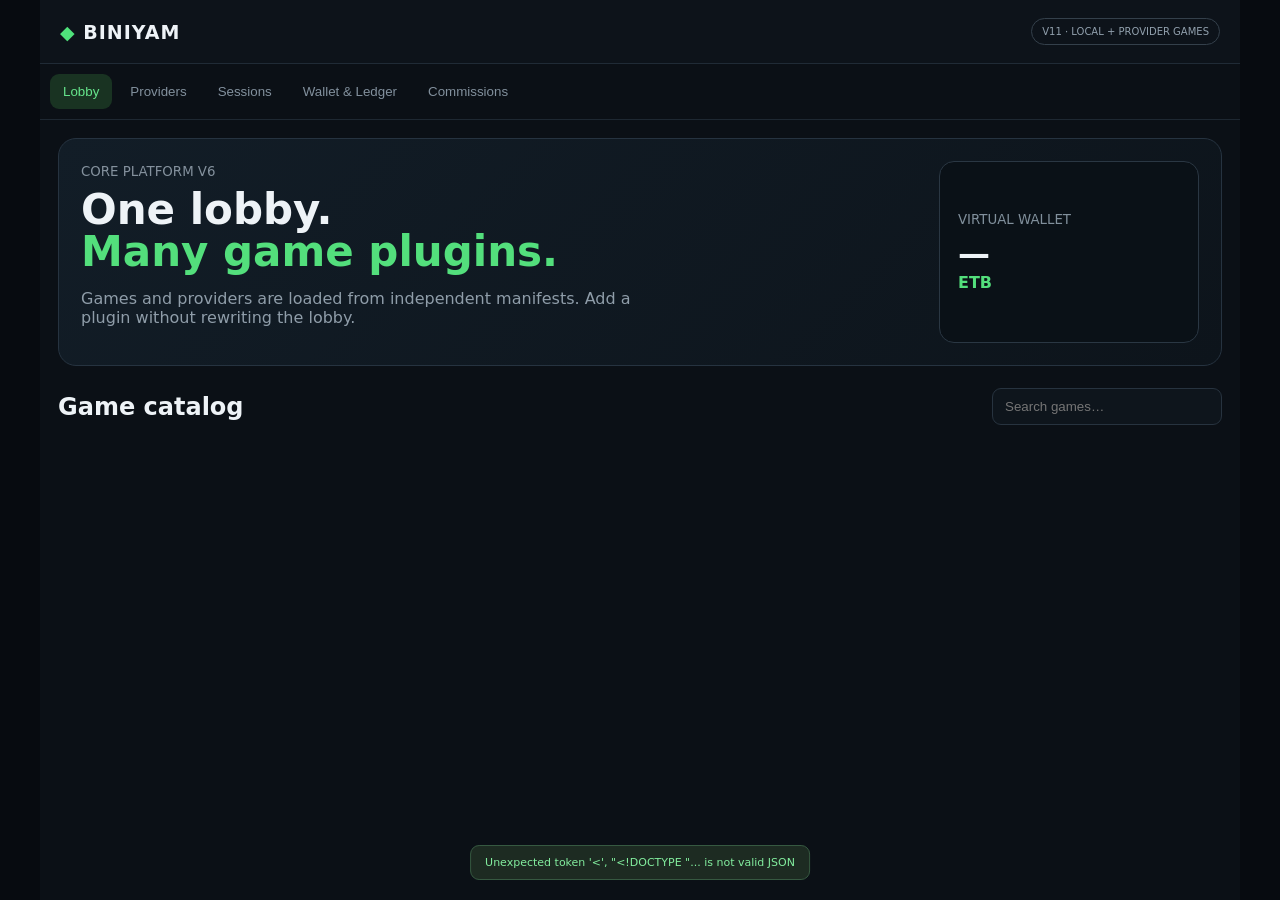
==== public/index.html @ 5f9f1174 "Biniyam Core V13 provider integration" ====
<!doctype html>
<html lang="en"><head>
<meta charset="utf-8"><meta name="viewport" content="width=device-width,initial-scale=1">
<title>BINIYAM Core V11</title><link rel="stylesheet" href="/public/styles.css"></head>
<body><div class="app">
<header><div class="brand"><span>◆</span> BINIYAM</div><span class="sandbox">V11 · LOCAL + PROVIDER GAMES</span></header>
<nav><button data-tab="lobby" class="active">Lobby</button><button data-tab="providers">Providers</button><button data-tab="sessions">Sessions</button><button data-tab="ledger">Wallet & Ledger</button><button data-tab="commissions">Commissions</button></nav>
<main>
<section id="lobby" class="tab active">
<div class="hero"><div><small>CORE PLATFORM V6</small><h1>One lobby.<br><b>Many game plugins.</b></h1><p>Games and providers are loaded from independent manifests. Add a plugin without rewriting the lobby.</p></div><div class="wallet"><small>VIRTUAL WALLET</small><strong id="balance">—</strong><span>ETB</span></div></div>
<div class="bar"><h2>Game catalog</h2><input id="search" placeholder="Search games…"></div><div id="games" class="games"></div>
</section>
<section id="providers" class="tab"><div class="title"><h2>Provider layer</h2><p>Each provider declares an adapter. Games map to providers through their plugin manifest.</p></div><div id="providersList" class="provider-grid"></div></section>
<section id="sessions" class="tab"><div class="title"><h2>Game sessions</h2><p>Local games open inside BINIYAM; provider games create a fresh provider session and redirect to the provider launch URL.</p></div><div id="sessionsList" class="table"></div></section>
<section id="ledger" class="tab"><div class="title"><h2>Wallet & round ledger</h2><p>Virtual transactions only. Production provider callbacks and real-money wallet controls are intentionally not enabled.</p></div><div id="ledgerList" class="table"></div></section>
<section id="commissions" class="tab"><div class="title"><h2>Commission engine</h2><p>Commission is calculated per settled virtual round using the game's plugin configuration.</p></div><div id="roundsList" class="table"></div></section>
</main><div id="toast"></div></div><script src="/public/app.js?v=v13-fixed"></script></body></html>
---- public/styles.css ----
*{box-sizing:border-box}body{margin:0;background:#070b10;color:#eef3f7;font-family:Inter,system-ui,-apple-system,Segoe UI,sans-serif}.app{max-width:1200px;margin:auto;min-height:100vh;background:#0b1016}header{height:64px;padding:0 20px;display:flex;align-items:center;justify-content:space-between;border-bottom:1px solid #202b36;background:#0d131a}.brand{font-size:19px;font-weight:900;letter-spacing:1px}.brand span{color:#4fe27b}.sandbox{font-size:10px;border:1px solid #34404b;color:#91a0ad;padding:7px 10px;border-radius:20px}nav{display:flex;gap:5px;padding:10px;border-bottom:1px solid #1e2832;overflow:auto}nav button{white-space:nowrap;border:0;background:transparent;color:#82909d;padding:10px 13px;border-radius:9px;cursor:pointer}nav button.active{background:#193322;color:#66e58c}main{padding:18px}.tab{display:none}.tab.active{display:block}.hero{display:grid;grid-template-columns:1fr 260px;gap:15px;background:linear-gradient(135deg,#121d27,#0d141b);border:1px solid #263340;border-radius:18px;padding:22px}.hero small,.title p,.bar h2+input{color:#84919d}.hero h1{font-size:42px;line-height:1;margin:9px 0}.hero h1 b{color:#53df7c}.hero p{color:#8f9da9;max-width:560px}.wallet{background:#0a1117;border:1px solid #2a3743;border-radius:15px;padding:18px;display:flex;flex-direction:column;justify-content:center}.wallet small{color:#81909c}.wallet strong{font-size:32px;margin-top:8px}.wallet span{color:#53df7c;font-weight:800}.bar{display:flex;align-items:center;justify-content:space-between;gap:12px;margin:22px 0 12px}.bar h2,.title h2{margin:0}.bar input{background:#0e151c;border:1px solid #27333f;color:#fff;border-radius:9px;padding:10px 12px;width:230px}.games{display:grid;grid-template-columns:repeat(4,1fr);gap:12px}.game{background:#111820;border:1px solid #26323d;border-radius:15px;overflow:hidden}.cover{height:125px;background:linear-gradient(135deg,#20392a,#10171d);display:grid;place-items:center;font-size:38px}.game-body{padding:13px}.game h3{margin:0 0 6px;font-size:15px}.meta{font-size:10px;color:#7f8d9a;display:flex;gap:6px;flex-wrap:wrap}.tag{background:#1a232c;border-radius:6px;padding:4px 6px}.launch{margin-top:12px;width:100%;padding:10px;border:0;border-radius:9px;background:#35ce68;color:#061009;font-weight:900;cursor:pointer}.provider-grid{display:grid;grid-template-columns:repeat(3,1fr);gap:12px}.provider{background:#111820;border:1px solid #27333f;border-radius:14px;padding:16px}.provider h3{margin:0 0 8px}.provider p{color:#81909d;font-size:11px}.status{font-size:9px;color:#6ce38b}.title{margin-bottom:16px}.title p{font-size:12px}.table{border:1px solid #25313c;border-radius:14px;overflow:auto;background:#0d141b}.row{display:grid;grid-template-columns:1.1fr 1.3fr 1fr .8fr .8fr;min-width:650px;padding:12px 14px;border-bottom:1px solid #1c2731;font-size:11px;align-items:center}.head{color:#72808c;background:#111a22;font-weight:800}.green{color:#62df87}.red{color:#ef7777}.empty{padding:30px;text-align:center;color:#6f7c89}#toast{position:fixed;bottom:20px;left:50%;transform:translateX(-50%);background:#1d2b22;color:#82ed9e;border:1px solid #365941;padding:10px 14px;border-radius:9px;display:none;font-size:11px}@media(max-width:800px){.games{grid-template-columns:repeat(2,1fr)}.provider-grid{grid-template-columns:1fr 1fr}.hero{grid-template-columns:1fr}.bar{align-items:stretch;flex-direction:column}.bar input{width:100%}}@media(max-width:500px){main{padding:11px}.games,.provider-grid{grid-template-columns:1fr 1fr}.hero h1{font-size:34px}.game .cover{height:100px}.game-body{padding:10px}.game h3{font-size:13px}.wallet strong{font-size:27px}}.game-overlay{position:fixed;inset:0;background:rgba(0,0,0,.72);z-index:50;display:flex;align-items:center;justify-content:center;padding:16px}.game-modal{width:min(1100px,100%);height:min(780px,94vh);background:#10131a;border:1px solid #303746;border-radius:16px;display:flex;flex-direction:column;overflow:hidden}.game-top{display:flex;justify-content:space-between;align-items:center;padding:12px 16px;color:#fff}.game-top button{padding:8px 14px;border-radius:8px;border:1px solid #485163;background:#202632;color:#fff}.game-frame-wrap{flex:1;min-height:0;background:#000}.game-frame-wrap iframe{width:100%;height:100%;border:0}.game-note{margin:0;padding:8px 12px;font-size:12px;color:#9aa4b2;background:#171b24}
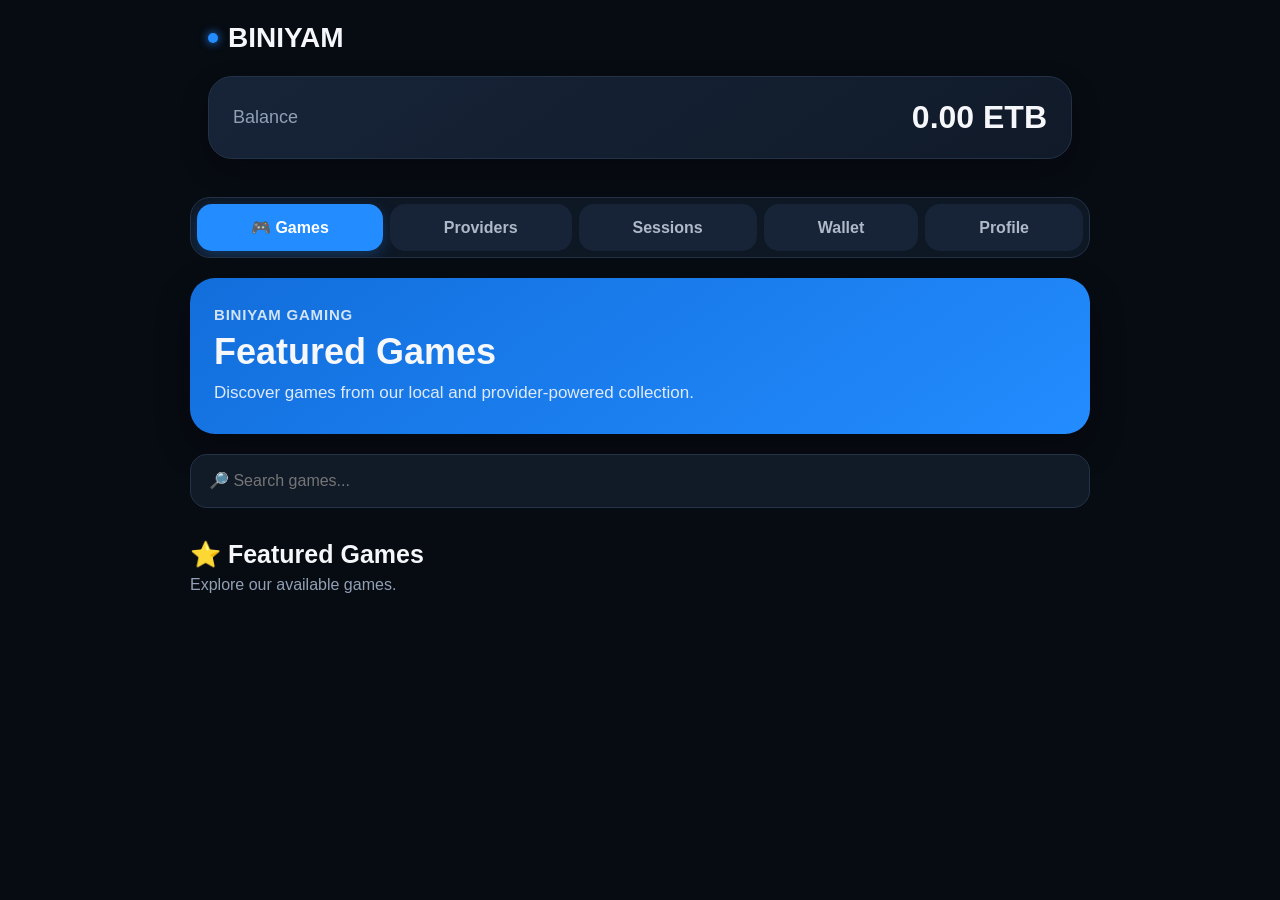
==== commit baa8e235: "Add deposit request workflow and admin tools" ====
--- a/public/index.html
+++ b/public/index.html
@@ -1,17 +1,258 @@
 <!doctype html>
-<html lang="en"><head>
-<meta charset="utf-8"><meta name="viewport" content="width=device-width,initial-scale=1">
-<title>BINIYAM Core V11</title><link rel="stylesheet" href="/public/styles.css"></head>
-<body><div class="app">
-<header><div class="brand"><span>◆</span> BINIYAM</div><span class="sandbox">V11 · LOCAL + PROVIDER GAMES</span></header>
-<nav><button data-tab="lobby" class="active">Lobby</button><button data-tab="providers">Providers</button><button data-tab="sessions">Sessions</button><button data-tab="ledger">Wallet & Ledger</button><button data-tab="commissions">Commissions</button></nav>
+<html lang="en">
+<head>
+<meta charset="utf-8">
+<meta name="viewport" content="width=device-width,initial-scale=1">
+<title>BINIYAM</title>
+<link rel="stylesheet" href="/public/styles.css?v=v15">
+</head>
+
+<body>
+
+<header class="topbar">
+  <div class="brand">
+    <span class="brand-dot"></span>
+    <strong>BINIYAM</strong>
+  </div>
+
+  <div class="balance-card">
+    <span>Balance</span>
+    <strong id="balance">0.00 ETB</strong>
+  </div>
+</header>
+
+<nav class="main-nav">
+  <button class="active" data-tab="lobby">🎮 Games</button>
+  <button data-tab="providers">Providers</button>
+  <button data-tab="sessions">Sessions</button>
+  <button data-tab="ledger">Wallet</button>
+  <button data-tab="profile">Profile</button>
+</nav>
+
 <main>
+
 <section id="lobby" class="tab active">
-<div class="hero"><div><small>CORE PLATFORM V6</small><h1>One lobby.<br><b>Many game plugins.</b></h1><p>Games and providers are loaded from independent manifests. Add a plugin without rewriting the lobby.</p></div><div class="wallet"><small>VIRTUAL WALLET</small><strong id="balance">—</strong><span>ETB</span></div></div>
-<div class="bar"><h2>Game catalog</h2><input id="search" placeholder="Search games…"></div><div id="games" class="games"></div>
-</section>
-<section id="providers" class="tab"><div class="title"><h2>Provider layer</h2><p>Each provider declares an adapter. Games map to providers through their plugin manifest.</p></div><div id="providersList" class="provider-grid"></div></section>
-<section id="sessions" class="tab"><div class="title"><h2>Game sessions</h2><p>Local games open inside BINIYAM; provider games create a fresh provider session and redirect to the provider launch URL.</p></div><div id="sessionsList" class="table"></div></section>
-<section id="ledger" class="tab"><div class="title"><h2>Wallet & round ledger</h2><p>Virtual transactions only. Production provider callbacks and real-money wallet controls are intentionally not enabled.</p></div><div id="ledgerList" class="table"></div></section>
-<section id="commissions" class="tab"><div class="title"><h2>Commission engine</h2><p>Commission is calculated per settled virtual round using the game's plugin configuration.</p></div><div id="roundsList" class="table"></div></section>
-</main><div id="toast"></div></div><script src="/public/app.js?v=v13-fixed"></script></body></html>
+
+  <div class="hero">
+    <div class="hero-small">BINIYAM GAMING</div>
+    <h1>Featured Games</h1>
+    <p>Discover games from our local and provider-powered collection.</p>
+  </div>
+
+  <input
+    id="search"
+    class="search"
+    type="search"
+    placeholder="🔎 Search games..."
+  >
+
+  <div class="title">
+    <h2>⭐ Featured Games</h2>
+    <p>Explore our available games.</p>
+  </div>
+
+  <div id="games" class="games"></div>
+
+</section>
+
+
+<section id="providers" class="tab" style="display:none">
+
+  <div class="title">
+    <h2>Game Providers</h2>
+    <p>Providers connected to BINIYAM.</p>
+  </div>
+
+  <div id="providersList"></div>
+
+</section>
+
+
+<section id="sessions" class="tab" style="display:none">
+
+  <div class="title">
+    <h2>Game Sessions</h2>
+    <p>Your recent game sessions.</p>
+  </div>
+
+  <div id="sessionsList"></div>
+
+</section>
+
+
+<section id="ledger" class="tab" style="display:none">
+
+  <div class="title">
+    <h2>Wallet</h2>
+    <p>Your balance and transaction history.</p>
+  </div>
+
+  <div class="wallet-actions">
+    <button class="action-btn" data-tab="deposit">💳 Deposit</button>
+    <button class="action-btn" data-tab="ledger">📋 Transactions</button>
+  </div>
+
+  <div class="wallet-balance">
+    <span>Available Balance</span>
+    <strong id="walletBalance">0.00 ETB</strong>
+  </div>
+
+  <h3>Transaction History</h3>
+  <div id="ledgerList"></div>
+
+  <h3>Game Rounds</h3>
+  <div id="roundsList"></div>
+
+</section>
+
+
+<section id="profile" class="tab" style="display:none">
+
+  <div class="title">
+    <h2>Profile</h2>
+    <p>Your BINIYAM account.</p>
+  </div>
+
+  <div class="profile-card">
+
+    <div class="row">
+      <strong>Account</strong>
+      <span>BINIYAM Player</span>
+    </div>
+
+    <div class="row">
+      <strong>Currency</strong>
+      <span>ETB / USD</span>
+    </div>
+
+    <div class="row">
+      <strong>Platform</strong>
+      <span class="status">Online</span>
+    </div>
+
+  </div>
+
+  <div class="profile-menu">
+
+    <button class="menu-btn" data-tab="deposit">
+      <span>💳</span>
+      <div>
+        <strong>Deposit</strong>
+        <small>Add funds through the supported payment process.</small>
+      </div>
+    </button>
+
+    <button class="menu-btn" data-tab="ledger">
+      <span>👛</span>
+      <div>
+        <strong>Wallet</strong>
+        <small>View balance and transaction history.</small>
+      </div>
+    </button>
+
+    <button class="menu-btn" data-tab="leaderboard">
+      <span>🏆</span>
+      <div>
+        <strong>Leaderboard</strong>
+        <small>View player rankings.</small>
+      </div>
+    </button>
+
+  </div>
+
+</section>
+
+
+<section id="deposit" class="tab" style="display:none">
+
+  <div class="title">
+    <h2>Deposit Request</h2>
+    <p>Submit a payment request for review.</p>
+  </div>
+
+  <div class="form-card">
+
+    <label>Payment Method</label>
+    <select id="depositMethod">
+      <option value="">Select payment method</option>
+      <option value="telebirr">Telebirr</option>
+      <option value="cbe">CBE</option>
+    </select>
+
+    <div id="depositDestination" class="deposit-destination" style="display:none">
+      <div class="destination-title">Payment Destination</div>
+      <div class="destination-row">
+        <span>Account</span>
+        <strong id="depositAccount">—</strong>
+        <button type="button" id="copyDepositAccount" class="copy-btn">Copy</button>
+      </div>
+      <div class="destination-row">
+        <span>Account Name</span>
+        <strong id="depositAccountName">—</strong>
+      </div>
+      <p class="form-note">
+        Complete the payment using the destination above, then enter your
+        transaction reference below and submit the request for verification.
+      </p>
+    </div>
+
+    <label>Amount</label>
+    <input id="depositAmount" type="number" min="1" step="0.01"
+           placeholder="Enter amount">
+
+    <label>Payment Reference</label>
+    <input id="depositReference" type="text"
+           placeholder="Enter payment/reference number">
+
+    <label>Confirmation Information</label>
+    <textarea id="depositNote"
+              placeholder="Enter payment confirmation information"></textarea>
+
+    <button id="depositSubmit" class="primary-btn">
+      Submit Deposit Request
+    </button>
+
+    <p class="form-note">
+      Deposit requests remain pending until they are independently verified.
+      Submitting a request does not automatically change the wallet balance.
+    </p>
+
+  </div>
+
+  <button class="back-btn" data-tab="profile">← Back to Profile</button>
+
+</section>
+
+
+<section id="leaderboard" class="tab" style="display:none">
+
+  <div class="title">
+    <h2>🏆 Leaderboard</h2>
+    <p>Player ranking area.</p>
+  </div>
+
+  <div class="provider">
+    <div class="row">
+      <strong>#1</strong>
+      <span>BINIYAM Player</span>
+    </div>
+
+    <div class="row">
+      <strong>Status</strong>
+      <span>Coming soon</span>
+    </div>
+  </div>
+
+  <button class="back-btn" data-tab="profile">← Back to Profile</button>
+
+</section>
+
+
+<div id="toast" class="toast" style="display:none"></div>
+
+</main>
+
+<script src="/public/app.js?v=v15"></script>
+
+</body>
+</html>
--- a/public/styles.css
+++ b/public/styles.css
@@ -1 +1,516 @@
-*{box-sizing:border-box}body{margin:0;background:#070b10;color:#eef3f7;font-family:Inter,system-ui,-apple-system,Segoe UI,sans-serif}.app{max-width:1200px;margin:auto;min-height:100vh;background:#0b1016}header{height:64px;padding:0 20px;display:flex;align-items:center;justify-content:space-between;border-bottom:1px solid #202b36;background:#0d131a}.brand{font-size:19px;font-weight:900;letter-spacing:1px}.brand span{color:#4fe27b}.sandbox{font-size:10px;border:1px solid #34404b;color:#91a0ad;padding:7px 10px;border-radius:20px}nav{display:flex;gap:5px;padding:10px;border-bottom:1px solid #1e2832;overflow:auto}nav button{white-space:nowrap;border:0;background:transparent;color:#82909d;padding:10px 13px;border-radius:9px;cursor:pointer}nav button.active{background:#193322;color:#66e58c}main{padding:18px}.tab{display:none}.tab.active{display:block}.hero{display:grid;grid-template-columns:1fr 260px;gap:15px;background:linear-gradient(135deg,#121d27,#0d141b);border:1px solid #263340;border-radius:18px;padding:22px}.hero small,.title p,.bar h2+input{color:#84919d}.hero h1{font-size:42px;line-height:1;margin:9px 0}.hero h1 b{color:#53df7c}.hero p{color:#8f9da9;max-width:560px}.wallet{background:#0a1117;border:1px solid #2a3743;border-radius:15px;padding:18px;display:flex;flex-direction:column;justify-content:center}.wallet small{color:#81909c}.wallet strong{font-size:32px;margin-top:8px}.wallet span{color:#53df7c;font-weight:800}.bar{display:flex;align-items:center;justify-content:space-between;gap:12px;margin:22px 0 12px}.bar h2,.title h2{margin:0}.bar input{background:#0e151c;border:1px solid #27333f;color:#fff;border-radius:9px;padding:10px 12px;width:230px}.games{display:grid;grid-template-columns:repeat(4,1fr);gap:12px}.game{background:#111820;border:1px solid #26323d;border-radius:15px;overflow:hidden}.cover{height:125px;background:linear-gradient(135deg,#20392a,#10171d);display:grid;place-items:center;font-size:38px}.game-body{padding:13px}.game h3{margin:0 0 6px;font-size:15px}.meta{font-size:10px;color:#7f8d9a;display:flex;gap:6px;flex-wrap:wrap}.tag{background:#1a232c;border-radius:6px;padding:4px 6px}.launch{margin-top:12px;width:100%;padding:10px;border:0;border-radius:9px;background:#35ce68;color:#061009;font-weight:900;cursor:pointer}.provider-grid{display:grid;grid-template-columns:repeat(3,1fr);gap:12px}.provider{background:#111820;border:1px solid #27333f;border-radius:14px;padding:16px}.provider h3{margin:0 0 8px}.provider p{color:#81909d;font-size:11px}.status{font-size:9px;color:#6ce38b}.title{margin-bottom:16px}.title p{font-size:12px}.table{border:1px solid #25313c;border-radius:14px;overflow:auto;background:#0d141b}.row{display:grid;grid-template-columns:1.1fr 1.3fr 1fr .8fr .8fr;min-width:650px;padding:12px 14px;border-bottom:1px solid #1c2731;font-size:11px;align-items:center}.head{color:#72808c;background:#111a22;font-weight:800}.green{color:#62df87}.red{color:#ef7777}.empty{padding:30px;text-align:center;color:#6f7c89}#toast{position:fixed;bottom:20px;left:50%;transform:translateX(-50%);background:#1d2b22;color:#82ed9e;border:1px solid #365941;padding:10px 14px;border-radius:9px;display:none;font-size:11px}@media(max-width:800px){.games{grid-template-columns:repeat(2,1fr)}.provider-grid{grid-template-columns:1fr 1fr}.hero{grid-template-columns:1fr}.bar{align-items:stretch;flex-direction:column}.bar input{width:100%}}@media(max-width:500px){main{padding:11px}.games,.provider-grid{grid-template-columns:1fr 1fr}.hero h1{font-size:34px}.game .cover{height:100px}.game-body{padding:10px}.game h3{font-size:13px}.wallet strong{font-size:27px}}.game-overlay{position:fixed;inset:0;background:rgba(0,0,0,.72);z-index:50;display:flex;align-items:center;justify-content:center;padding:16px}.game-modal{width:min(1100px,100%);height:min(780px,94vh);background:#10131a;border:1px solid #303746;border-radius:16px;display:flex;flex-direction:column;overflow:hidden}.game-top{display:flex;justify-content:space-between;align-items:center;padding:12px 16px;color:#fff}.game-top button{padding:8px 14px;border-radius:8px;border:1px solid #485163;background:#202632;color:#fff}.game-frame-wrap{flex:1;min-height:0;background:#000}.game-frame-wrap iframe{width:100%;height:100%;border:0}.game-note{margin:0;padding:8px 12px;font-size:12px;color:#9aa4b2;background:#171b24}
+*{
+  box-sizing:border-box;
+}
+
+:root{
+  --bg:#070b12;
+  --panel:#111a27;
+  --panel2:#162235;
+  --border:#243247;
+  --text:#f5f7fb;
+  --muted:#91a0b5;
+  --blue:#238cff;
+  --blue2:#126edb;
+  --green:#20d66b;
+  --danger:#ff5c6c;
+}
+
+html,body{
+  margin:0;
+  padding:0;
+  min-height:100%;
+  background:var(--bg);
+  color:var(--text);
+  font-family:Arial,Helvetica,sans-serif;
+}
+
+body{
+  padding-bottom:30px;
+}
+
+button,
+input,
+select,
+textarea{
+  font:inherit;
+}
+
+button{
+  cursor:pointer;
+}
+
+.topbar{
+  padding:22px 18px 16px;
+  max-width:900px;
+  margin:auto;
+}
+
+.brand{
+  display:flex;
+  align-items:center;
+  gap:10px;
+  font-size:28px;
+  margin-bottom:22px;
+}
+
+.brand-dot{
+  width:10px;
+  height:10px;
+  border-radius:50%;
+  background:var(--blue);
+  box-shadow:0 0 10px var(--blue);
+}
+
+.balance-card{
+  background:linear-gradient(145deg,#172438,#101a29);
+  border:1px solid var(--border);
+  border-radius:24px;
+  padding:22px 24px;
+  display:flex;
+  align-items:center;
+  justify-content:space-between;
+  box-shadow:0 12px 30px rgba(0,0,0,.2);
+}
+
+.balance-card span{
+  color:var(--muted);
+  font-size:18px;
+}
+
+.balance-card strong{
+  font-size:32px;
+}
+
+.main-nav{
+  max-width:900px;
+  margin:22px auto 20px;
+  padding:6px;
+  display:flex;
+  gap:7px;
+  overflow-x:auto;
+  background:#0e1724;
+  border:1px solid var(--border);
+  border-radius:20px;
+  scrollbar-width:none;
+}
+
+.main-nav::-webkit-scrollbar{
+  display:none;
+}
+
+.main-nav button{
+  flex:1 0 auto;
+  border:0;
+  background:#172437;
+  color:#aeb9c9;
+  padding:14px 17px;
+  border-radius:15px;
+  font-weight:800;
+  white-space:nowrap;
+}
+
+.main-nav button.active{
+  background:var(--blue);
+  color:white;
+  box-shadow:0 5px 15px rgba(35,140,255,.25);
+}
+
+main{
+  width:calc(100% - 32px);
+  max-width:900px;
+  margin:auto;
+}
+
+.tab{
+  width:100%;
+}
+
+.hero{
+  background:linear-gradient(145deg,#126edb,#238cff);
+  border-radius:25px;
+  padding:28px 24px;
+  margin-bottom:20px;
+  box-shadow:0 15px 35px rgba(0,0,0,.25);
+}
+
+.hero-small{
+  font-size:15px;
+  font-weight:800;
+  letter-spacing:.8px;
+  opacity:.85;
+}
+
+.hero h1{
+  margin:8px 0;
+  font-size:36px;
+}
+
+.hero p{
+  margin:0;
+  font-size:17px;
+  line-height:1.45;
+  opacity:.9;
+}
+
+.search{
+  width:100%;
+  border:1px solid var(--border);
+  background:var(--panel);
+  color:white;
+  border-radius:17px;
+  padding:17px 18px;
+  outline:none;
+  margin-bottom:24px;
+}
+
+.search:focus{
+  border-color:var(--blue);
+}
+
+.title{
+  margin:8px 0 18px;
+}
+
+.title h2{
+  margin:0 0 7px;
+  font-size:25px;
+}
+
+.title p{
+  margin:0;
+  color:var(--muted);
+}
+
+.games{
+  display:grid;
+  grid-template-columns:repeat(2,minmax(0,1fr));
+  gap:14px;
+}
+
+.game{
+  min-width:0;
+  overflow:hidden;
+  background:var(--panel);
+  border:1px solid var(--border);
+  border-radius:22px;
+  box-shadow:0 10px 25px rgba(0,0,0,.18);
+}
+
+.cover{
+  height:95px;
+  display:flex;
+  align-items:center;
+  justify-content:center;
+  font-size:48px;
+  background:linear-gradient(145deg,#17263a,#0e1724);
+}
+
+.game-body{
+  padding:15px;
+}
+
+.game h3{
+  margin:0 0 12px;
+  font-size:19px;
+  line-height:1.25;
+}
+
+.meta{
+  display:flex;
+  flex-wrap:wrap;
+  gap:5px;
+  margin-bottom:14px;
+}
+
+.tag{
+  background:#1b2a3e;
+  color:#aebbd0;
+  padding:6px 8px;
+  border-radius:8px;
+  font-size:10px;
+  font-weight:800;
+}
+
+.launch,
+.primary-btn{
+  width:100%;
+  border:0;
+  background:var(--green);
+  color:#04150b;
+  font-weight:900;
+  padding:14px 12px;
+  border-radius:13px;
+}
+
+.launch:active,
+.primary-btn:active{
+  transform:scale(.98);
+}
+
+.provider{
+  background:var(--panel);
+  border:1px solid var(--border);
+  border-radius:20px;
+  padding:21px;
+  margin-bottom:13px;
+}
+
+.provider h3{
+  margin:0 0 9px;
+  font-size:21px;
+}
+
+.provider p{
+  margin:0;
+  color:var(--muted);
+}
+
+.row{
+  display:flex;
+  align-items:center;
+  justify-content:space-between;
+  gap:15px;
+  padding:17px 18px;
+  background:var(--panel);
+  border:1px solid var(--border);
+  border-radius:17px;
+  margin-bottom:10px;
+}
+
+.row span{
+  color:#d9e0ea;
+  text-align:right;
+}
+
+.status{
+  color:var(--green)!important;
+  font-weight:800;
+}
+
+.profile-card{
+  background:var(--panel);
+  border:1px solid var(--border);
+  border-radius:22px;
+  padding:14px;
+  margin-bottom:18px;
+}
+
+.profile-menu{
+  display:flex;
+  flex-direction:column;
+  gap:11px;
+}
+
+.menu-btn{
+  width:100%;
+  display:flex;
+  align-items:center;
+  gap:15px;
+  text-align:left;
+  border:1px solid var(--border);
+  background:var(--panel);
+  color:white;
+  padding:17px;
+  border-radius:18px;
+}
+
+.menu-btn > span{
+  width:45px;
+  height:45px;
+  flex:0 0 45px;
+  display:flex;
+  align-items:center;
+  justify-content:center;
+  background:#1b2a3e;
+  border-radius:13px;
+  font-size:23px;
+}
+
+.menu-btn strong{
+  display:block;
+  font-size:17px;
+  margin-bottom:4px;
+}
+
+.menu-btn small{
+  display:block;
+  color:var(--muted);
+  line-height:1.3;
+}
+
+.wallet-actions{
+  display:grid;
+  grid-template-columns:1fr 1fr;
+  gap:11px;
+  margin-bottom:15px;
+}
+
+.action-btn,
+.back-btn{
+  border:1px solid var(--border);
+  background:var(--panel2);
+  color:white;
+  padding:15px;
+  border-radius:15px;
+  font-weight:800;
+}
+
+.wallet-balance{
+  background:linear-gradient(145deg,#126edb,#238cff);
+  border-radius:21px;
+  padding:22px;
+  margin-bottom:25px;
+}
+
+.wallet-balance span{
+  display:block;
+  opacity:.85;
+  margin-bottom:7px;
+}
+
+.wallet-balance strong{
+  font-size:31px;
+}
+
+.form-card{
+  background:var(--panel);
+  border:1px solid var(--border);
+  border-radius:22px;
+  padding:20px;
+}
+
+.form-card label{
+  display:block;
+  color:#d9e1ec;
+  font-weight:800;
+  margin:0 0 8px;
+}
+
+.form-card input,
+.form-card select,
+.form-card textarea{
+  width:100%;
+  background:#0c141f;
+  border:1px solid var(--border);
+  color:white;
+  border-radius:13px;
+  padding:14px;
+  margin-bottom:17px;
+  outline:none;
+}
+
+.form-card textarea{
+  min-height:110px;
+  resize:vertical;
+}
+
+.form-card input:focus,
+.form-card select:focus,
+.form-card textarea:focus{
+  border-color:var(--blue);
+}
+
+.form-note{
+  color:var(--muted);
+  font-size:13px;
+  line-height:1.5;
+  margin:15px 0 0;
+}
+
+.back-btn{
+  margin-top:15px;
+  width:100%;
+}
+
+h3{
+  margin-top:25px;
+}
+
+.toast{
+  position:fixed;
+  left:16px;
+  right:16px;
+  bottom:22px;
+  max-width:600px;
+  margin:auto;
+  background:#1b2738;
+  border:1px solid #34445b;
+  color:white;
+  padding:15px 17px;
+  border-radius:15px;
+  box-shadow:0 15px 35px rgba(0,0,0,.45);
+  z-index:9999;
+}
+
+@media(max-width:560px){
+
+  main{
+    width:calc(100% - 24px);
+  }
+
+  .topbar{
+    padding:20px 12px 12px;
+  }
+
+  .brand{
+    font-size:25px;
+  }
+
+  .balance-card{
+    padding:19px;
+  }
+
+  .balance-card strong{
+    font-size:27px;
+  }
+
+  .main-nav{
+    margin:16px 12px;
+  }
+
+  .games{
+    grid-template-columns:1fr 1fr;
+    gap:10px;
+  }
+
+  .game-body{
+    padding:12px;
+  }
+
+  .game h3{
+    font-size:17px;
+  }
+
+  .cover{
+    height:80px;
+    font-size:40px;
+  }
+
+  .hero h1{
+    font-size:31px;
+  }
+}
+
+@media(max-width:380px){
+
+  .games{
+    grid-template-columns:1fr;
+  }
+
+}
+
+@media (max-width: 600px) {
+  .main-nav {
+    gap: 3px;
+    padding: 5px;
+    overflow-x: hidden;
+  }
+
+  .main-nav button {
+    flex: 1 1 0;
+    min-width: 0;
+    padding: 13px 5px;
+    font-size: 14px;
+    white-space: nowrap;
+  }
+}
